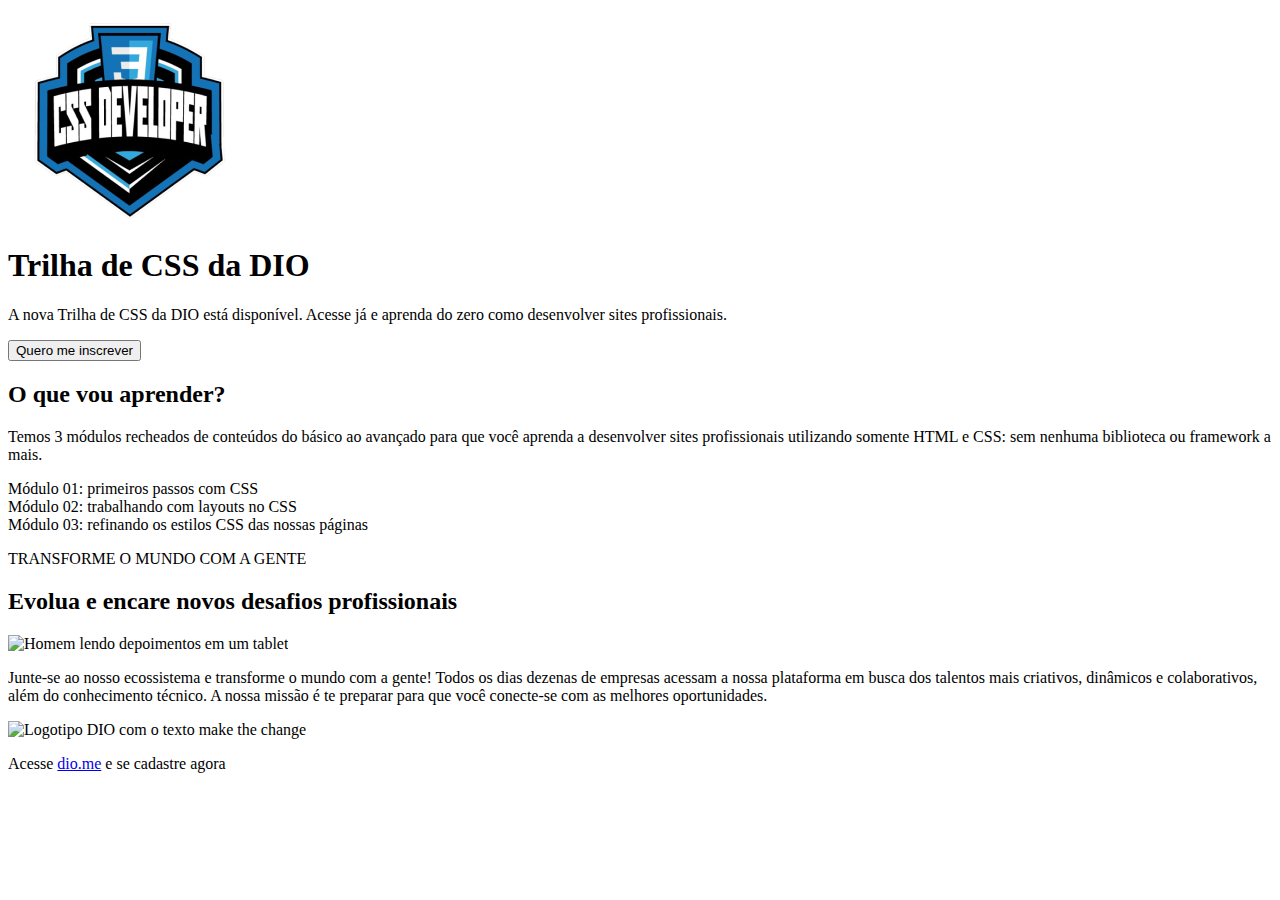
==== desafios-trilha-css/src/index.html @ def80c3a "Create index.html" ====
<!DOCTYPE html>
<html lang="pt-br">

<head>
  <meta charset="UTF-8">
  <meta http-equiv="X-UA-Compatible" content="IE=edge">
  <meta name="viewport" content="width=device-width, initial-scale=1.0">
  <link rel="preconnect" href="https://fonts.googleapis.com">
  <link rel="preconnect" href="https://fonts.gstatic.com" crossorigin>
  <link href="https://fonts.googleapis.com/css2?family=Raleway:wght@400;700;900&display=swap" rel="stylesheet">
  <link rel="stylesheet" href="style.css">
  <title>Trilha de CSS - DIO</title>
</head>

<body>
  <header class="banner">
    <div class="banner-content">
      <div class="logo">
        <img src="images/logo.png" title="Logotipo Trilha de CSS DIO" alt="Logotipo Trilha de CSS DIO">
      </div>
      <h1>Trilha de CSS da DIO</h1>
      <p>A nova Trilha de CSS da DIO está disponível. Acesse já e aprenda do zero como desenvolver sites profissionais.
      </p>
    </div>
    <button>Quero me inscrever</button>
  </header>
  <main>
    <section id="course-content">
      <h2>O que vou aprender?</h2>
      <p>
        Temos 3 módulos recheados de conteúdos do básico ao avançado para que você aprenda a
        desenvolver sites profissionais utilizando somente HTML e CSS: sem nenhuma biblioteca ou framework a mais.
      </p>
      <div class="modules-list">
        <div class="module">
          <span>Módulo 01:</span> primeiros passos com CSS
        </div>
        <div class="module">
          <span>Módulo 02:</span> trabalhando com layouts no CSS
        </div>
        <div class="module">
          <span>Módulo 03:</span> refinando os estilos CSS das nossas páginas
        </div>
      </div>
    </section>
    <section id="transform-world">
      <p>TRANSFORME O MUNDO COM A GENTE</p>
    </section>
    <section id="professional-challenges">
      <h2>Evolua e encare novos desafios profissionais</h2>
      <img src="assets/images/professional-challenges.png" title="Homem lendo depoimentos em um tablet"
        alt="Homem lendo depoimentos em um tablet">
      <p>
        Junte-se ao nosso ecossistema e transforme o mundo com a gente! Todos os dias dezenas de empresas
        acessam a nossa plataforma em busca dos talentos mais criativos, dinâmicos e colaborativos,
        além do conhecimento técnico.
        A nossa missão é te preparar para que você conecte-se com as melhores oportunidades.
      </p>
    </section>
  </main>
  <footer>
    <img class="dio-logo" src="assets/images/dio-logo.png" title="Logotipo DIO com o texto make the change"
      alt="Logotipo DIO com o texto make the change">
    <p>Acesse <a href="https://dio.me">dio.me</a> e se cadastre agora</p>
  </footer>
</body>

</html>
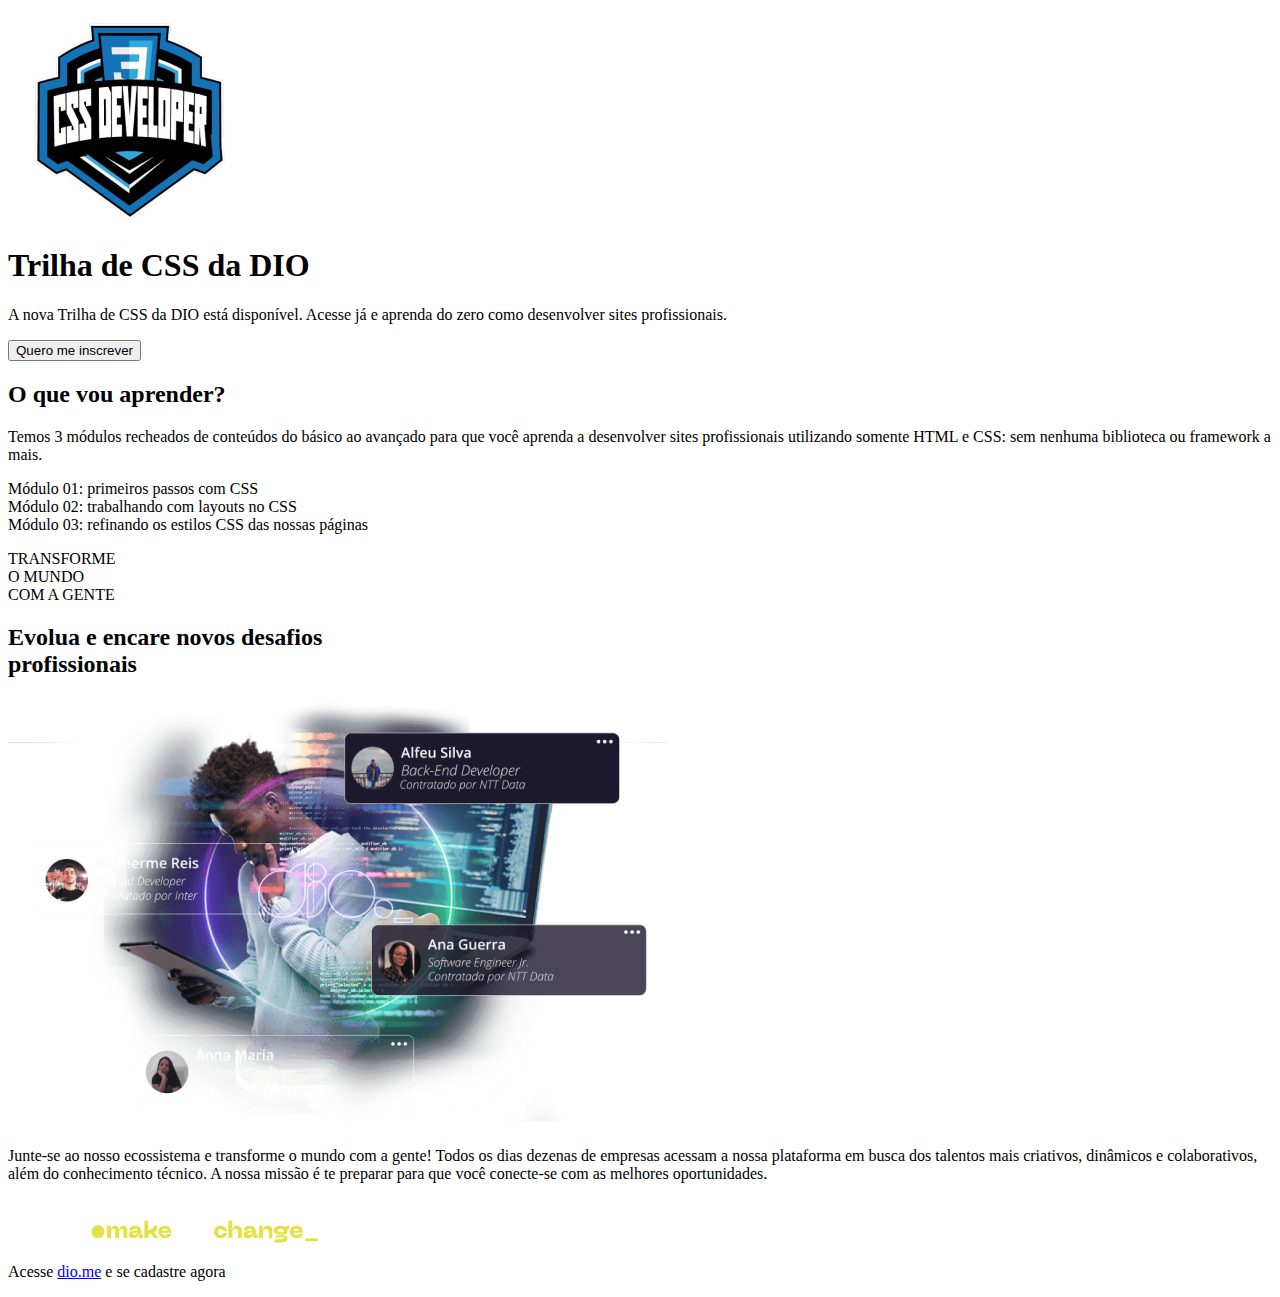
==== commit ca4085cc: "Update index.html" ====
--- a/desafios-trilha-css/src/index.html
+++ b/desafios-trilha-css/src/index.html
@@ -8,12 +8,13 @@
   <link rel="preconnect" href="https://fonts.googleapis.com">
   <link rel="preconnect" href="https://fonts.gstatic.com" crossorigin>
   <link href="https://fonts.googleapis.com/css2?family=Raleway:wght@400;700;900&display=swap" rel="stylesheet">
-  <link rel="stylesheet" href="style.css">
+  <link rel="stylesheet" href="styles.css">
   <title>Trilha de CSS - DIO</title>
 </head>
 
 <body>
   <header class="banner">
+
     <div class="banner-content">
       <div class="logo">
         <img src="images/logo.png" title="Logotipo Trilha de CSS DIO" alt="Logotipo Trilha de CSS DIO">
@@ -22,8 +23,10 @@
       <p>A nova Trilha de CSS da DIO está disponível. Acesse já e aprenda do zero como desenvolver sites profissionais.
       </p>
     </div>
+
     <button>Quero me inscrever</button>
   </header>
+
   <main>
     <section id="course-content">
       <h2>O que vou aprender?</h2>
@@ -43,12 +46,14 @@
         </div>
       </div>
     </section>
+
     <section id="transform-world">
-      <p>TRANSFORME O MUNDO COM A GENTE</p>
+      <p>TRANSFORME <br> O MUNDO <br> COM A GENTE</p>
     </section>
+
     <section id="professional-challenges">
-      <h2>Evolua e encare novos desafios profissionais</h2>
-      <img src="assets/images/professional-challenges.png" title="Homem lendo depoimentos em um tablet"
+      <h2>Evolua e encare novos desafios <br> profissionais</h2>
+      <img src="images/professional-challenges.png" title="Homem lendo depoimentos em um tablet"
         alt="Homem lendo depoimentos em um tablet">
       <p>
         Junte-se ao nosso ecossistema e transforme o mundo com a gente! Todos os dias dezenas de empresas
@@ -58,8 +63,9 @@
       </p>
     </section>
   </main>
+
   <footer>
-    <img class="dio-logo" src="assets/images/dio-logo.png" title="Logotipo DIO com o texto make the change"
+    <img class="dio-logo" src="images/dio-logo.png" title="Logotipo DIO com o texto make the change"
       alt="Logotipo DIO com o texto make the change">
     <p>Acesse <a href="https://dio.me">dio.me</a> e se cadastre agora</p>
   </footer>
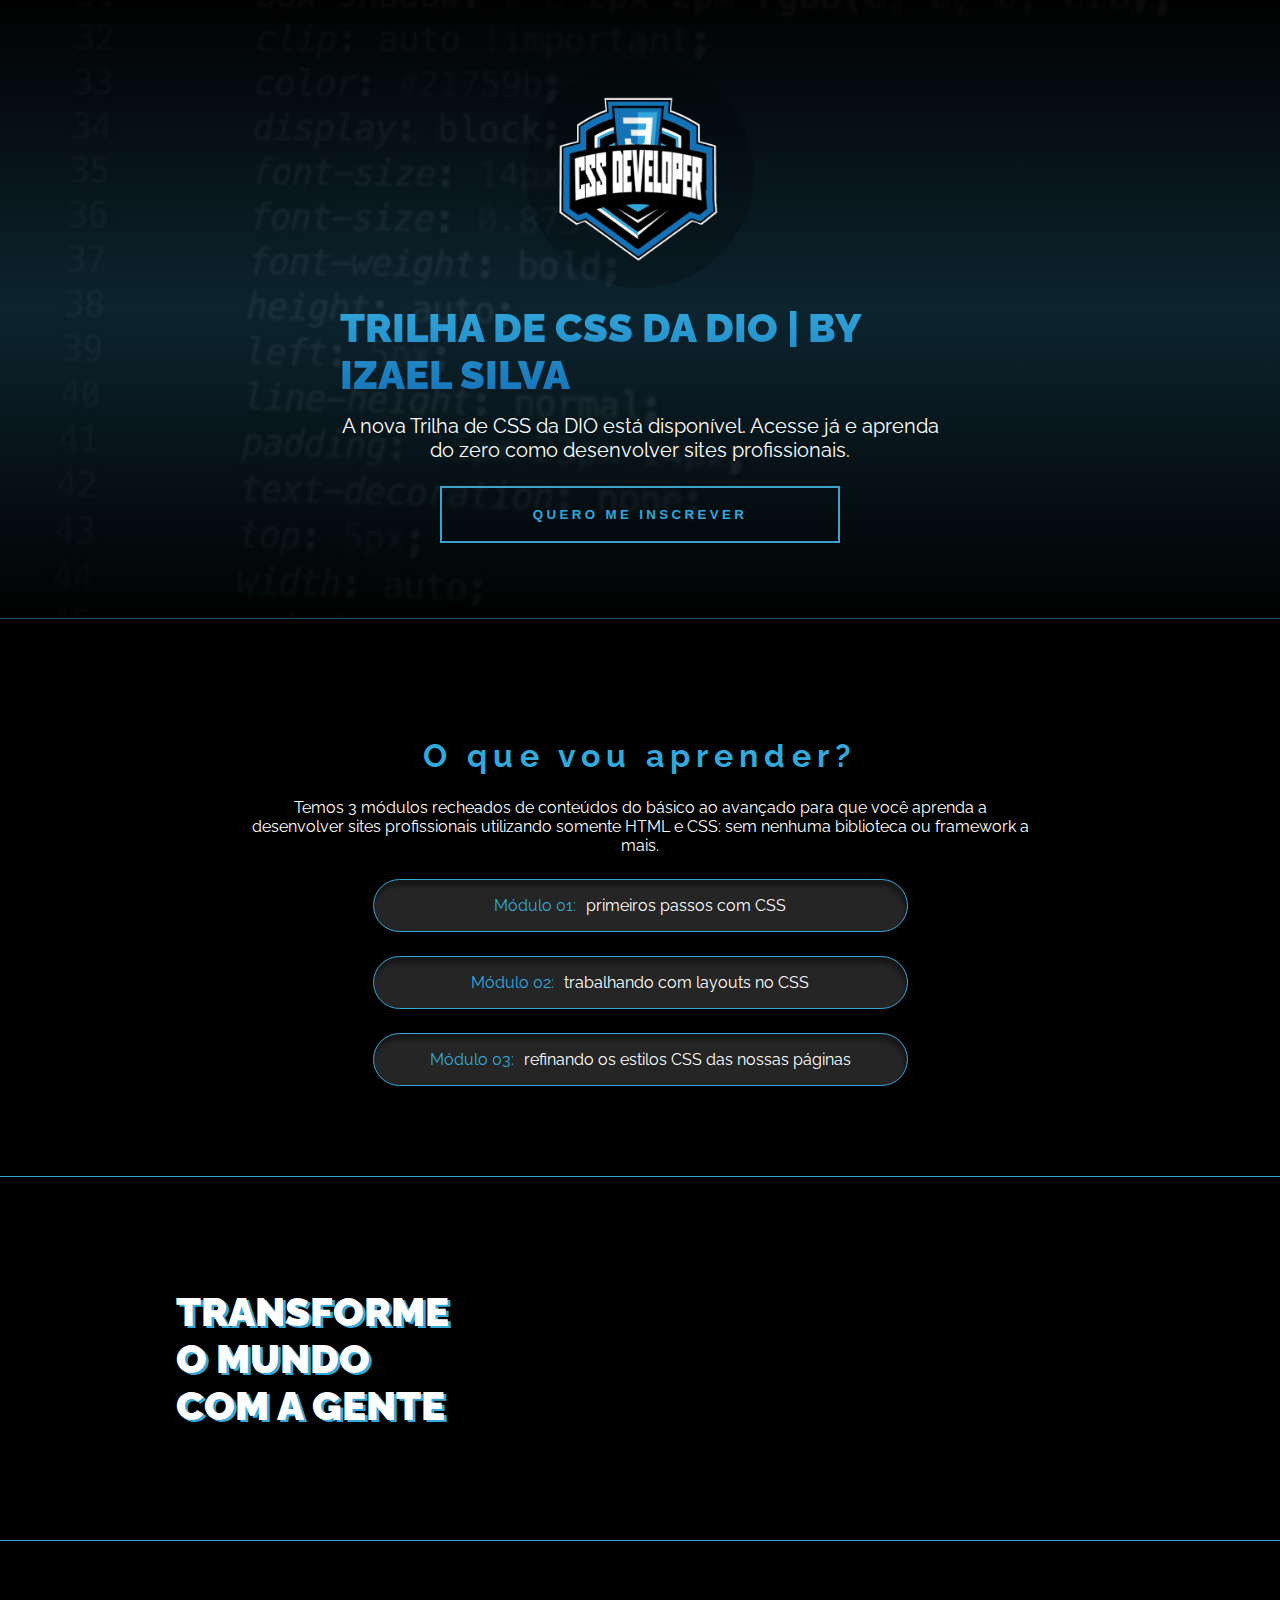
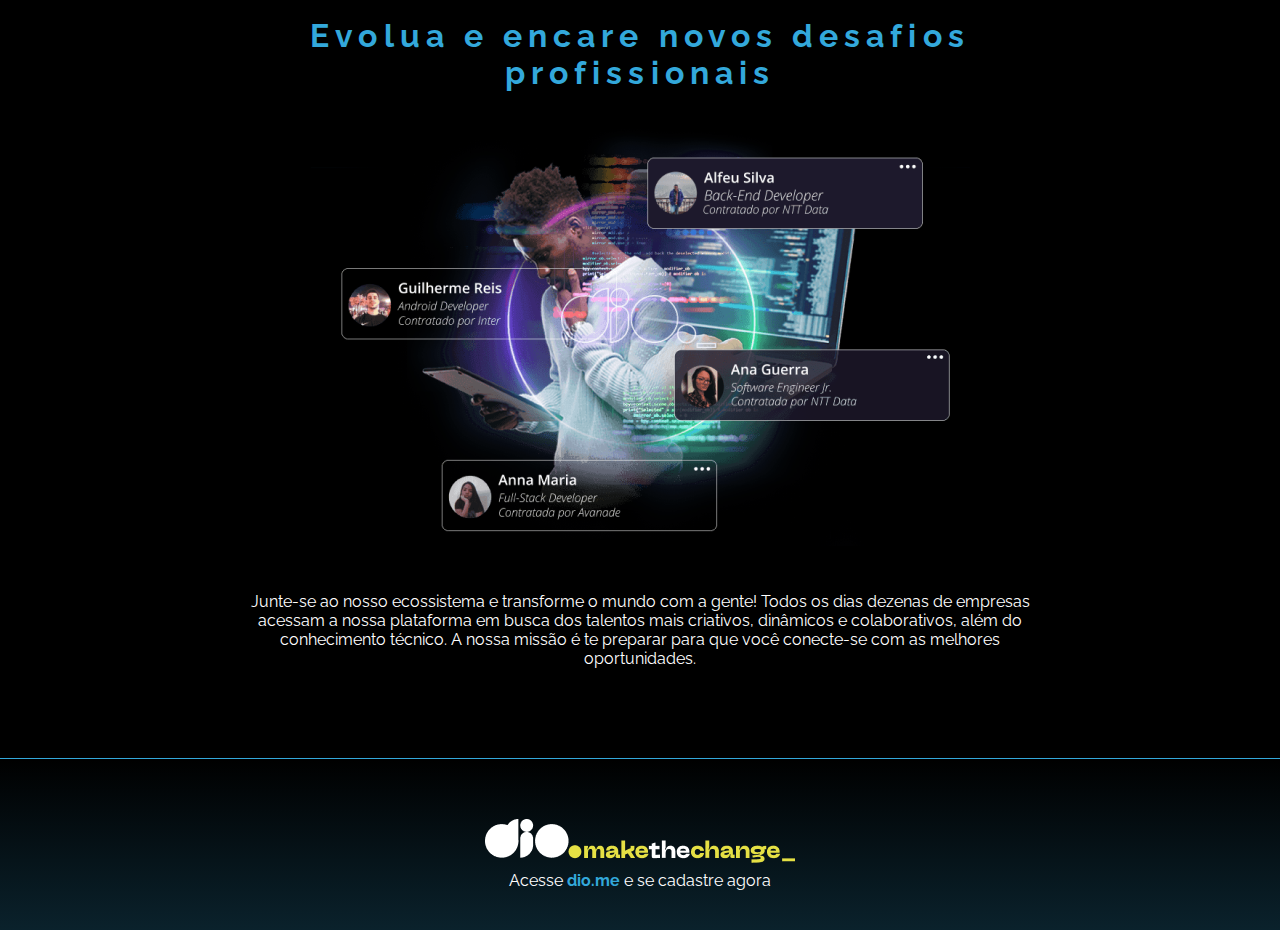
==== commit 96ba68e0: "Update index.html" ====
--- a/desafios-trilha-css/src/index.html
+++ b/desafios-trilha-css/src/index.html
@@ -19,7 +19,7 @@
       <div class="logo">
         <img src="images/logo.png" title="Logotipo Trilha de CSS DIO" alt="Logotipo Trilha de CSS DIO">
       </div>
-      <h1>Trilha de CSS da DIO</h1>
+      <h1>Trilha de CSS da DIO | by Izael Silva</h1>
       <p>A nova Trilha de CSS da DIO está disponível. Acesse já e aprenda do zero como desenvolver sites profissionais.
       </p>
     </div>
--- a/desafios-trilha-css/src/styles.css
+++ b/desafios-trilha-css/src/styles.css
@@ -0,0 +1,259 @@
+* {
+  padding: 0;
+  margin: 0;
+  box-sizing: border-box;
+}
+
+html {
+  font-size: 62.5%;
+  font-family: 'Raleway', sans-serif;
+}
+
+body {
+  font-size: 1.6rem;
+  background: #000000;
+}
+
+
+
+/* SECTION header ########################################## */
+header {
+  display: flex;
+  flex-direction: column;
+  align-items: center;
+  justify-content: center;
+  gap: 2.4rem;
+  padding: 6rem 0rem 7.5rem 0rem;
+  border-bottom: 1px solid #3BA1CD;
+
+  background-image: linear-gradient(rgba(0, 0, 0, .6), rgba(49, 168, 221, .2), rgba(0, 0, 0, .6)), url('images/banner.png');
+  background-size: cover;
+  background-repeat: no-repeat;
+  border-bottom: 1px solid #33A8DB80;
+}
+
+header div.banner-content {
+  width: 100%;
+  max-width: 60rem;
+  display: flex;
+  flex-direction: column;
+  align-items: center;
+  gap: 16px;
+}
+
+header div.banner-content div.logo {
+  width: 22.8rem;
+  height: 22.8rem;
+  display: flex;
+  align-items: center;
+  justify-content: center;
+  border-radius: 26.8rem;
+  background: rgba(0, 0, 0, 0.20);
+}
+
+header div.banner-content div.logo img {
+  width: 90%;
+  object-fit: contain;
+}
+
+header div.banner-content h1 {
+  font-size: 4rem;
+  font-weight: 900;
+  background-clip: text;
+  background: linear-gradient(180deg, #33A8DB 0%, #1472B7 100%);
+  -webkit-background-clip: text;
+  -webkit-text-fill-color: transparent;
+  text-transform: uppercase;
+}
+
+header div.banner-content p {
+  color: #FFF;
+  text-align: center;
+  font-size: 2rem;
+}
+
+header button {
+  color: #31A8DD;
+  text-align: center;
+  font-weight: 900;
+  letter-spacing: 0.336rem;
+  text-transform: uppercase;
+
+  display: flex;
+  padding: 1.9rem 9.1rem;
+  justify-content: center;
+  align-items: center;
+  background-color: transparent;
+  cursor: pointer;
+
+  border: 2px solid #3BA1CD;
+}
+
+
+
+/* SECTION main ########################################## */
+main {
+  display: flex;
+  flex-direction: column;
+  align-items: center;
+  justify-content: center;
+}
+
+
+
+/* SECTION course-content ########################################## */
+#course-content {
+  display: flex;
+  flex-direction: column;
+  align-items: center;
+  gap: 2.4rem;
+  padding: 11.8rem 0.4rem 9rem;
+  max-width: 79.2rem;
+}
+
+#course-content h2 {
+  color: #33A8DB;
+  font-size: 3.2rem;
+  font-weight: 700;
+  letter-spacing: 0.608rem;
+}
+
+#course-content p {
+  color: #FFF;
+  text-align: center;
+}
+
+#course-content div.modules-list {
+  display: flex;
+  flex-direction: column;
+  align-items: center;
+  justify-content: center;
+  gap: 2.4rem;
+  width: 100%;
+  max-width: 53.5rem;
+}
+
+#course-content div.modules-list div.module {
+  display: flex;
+  width: 100%;
+  padding: 1.6rem 0rem;
+  justify-content: center;
+  align-items: center;
+  gap: 1rem;
+
+  border-radius: 57rem;
+  border: 1px solid #33A8DB;
+  background: #252525;
+
+  color: #FFF;
+
+  box-shadow: -2px 6px 4px 0px rgba(0, 0, 0, 0.40) inset;
+}
+
+#course-content div.modules-list div.module span {
+  color: #33A8DB;
+}
+
+
+
+/* SECTION transform-world ########################################## */
+#transform-world {
+  width: 100%;
+  padding: 11.1rem 0rem;
+  background-size: cover;
+  background-attachment: fixed;
+  border-top: 1px solid #33A8DB;
+  border-bottom: 1px solid #33A8DB;
+  background-position: center center;
+  background-image: url(images/woman-code.png);
+}
+
+#transform-world p {
+  color: #FFF;
+  font-size: 4rem;
+  font-weight: 900;
+  margin-left: 13.75%;
+  text-shadow: 3px 2px 0px #33A8DB;
+}
+
+
+
+/* SECTION professional-challenges ########################################## */
+#professional-challenges {
+  display: flex;
+  align-items: center;
+  flex-direction: column;
+  justify-content: center;
+  padding: 7.6rem 1.6rem 9rem;
+}
+
+#professional-challenges h2 {
+  width: 100%;
+  max-width: 74.6rem;
+  text-align: center;
+  color: #33A8DB;
+  font-weight: 700;
+  font-size: 3.2rem;
+  letter-spacing: 0.608rem;
+}
+
+#professional-challenges img {
+  width: 100%;
+  max-width: 65.9rem;
+  margin: 3.2rem 0rem 4rem 0rem;
+}
+
+#professional-challenges p {
+  width: 100%;
+  color: #FFF;
+  max-width: 79.2rem;
+  text-align: center;
+}
+
+
+
+/* FOOTER ######################################################### */
+footer {
+  width: 100%;
+  gap: 0.8rem;
+  display: flex;
+  padding-top: 6rem;
+  align-items: center;
+  padding-bottom: 4rem;
+  flex-direction: column;
+  justify-content: center;
+  border-top: 1px solid #33A8DB;
+  background: linear-gradient(180deg, rgba(51, 168, 219, 0.00) 0%, rgba(51, 168, 219, 0.20) 99.99%, rgba(51, 168, 219, 0.20) 100%);
+}
+
+footer img {
+  width: 100%;
+  max-width: 31rem;
+}
+
+footer p {
+  color: #FFF;
+}
+
+footer a {
+  color: #33A8DB;
+  font-weight: 700;
+  text-decoration: none;
+}
+
+
+@media only screen and (max-width: 600px) {
+
+  /* For tablets: 14px tablet */
+  html {
+    font-size: 54.6875%;
+  }
+}
+
+@media only screen and (max-width: 320px) {
+
+  /* For mobile: 7.5px */
+  html {
+    font-size: 46.875%;
+  }
+}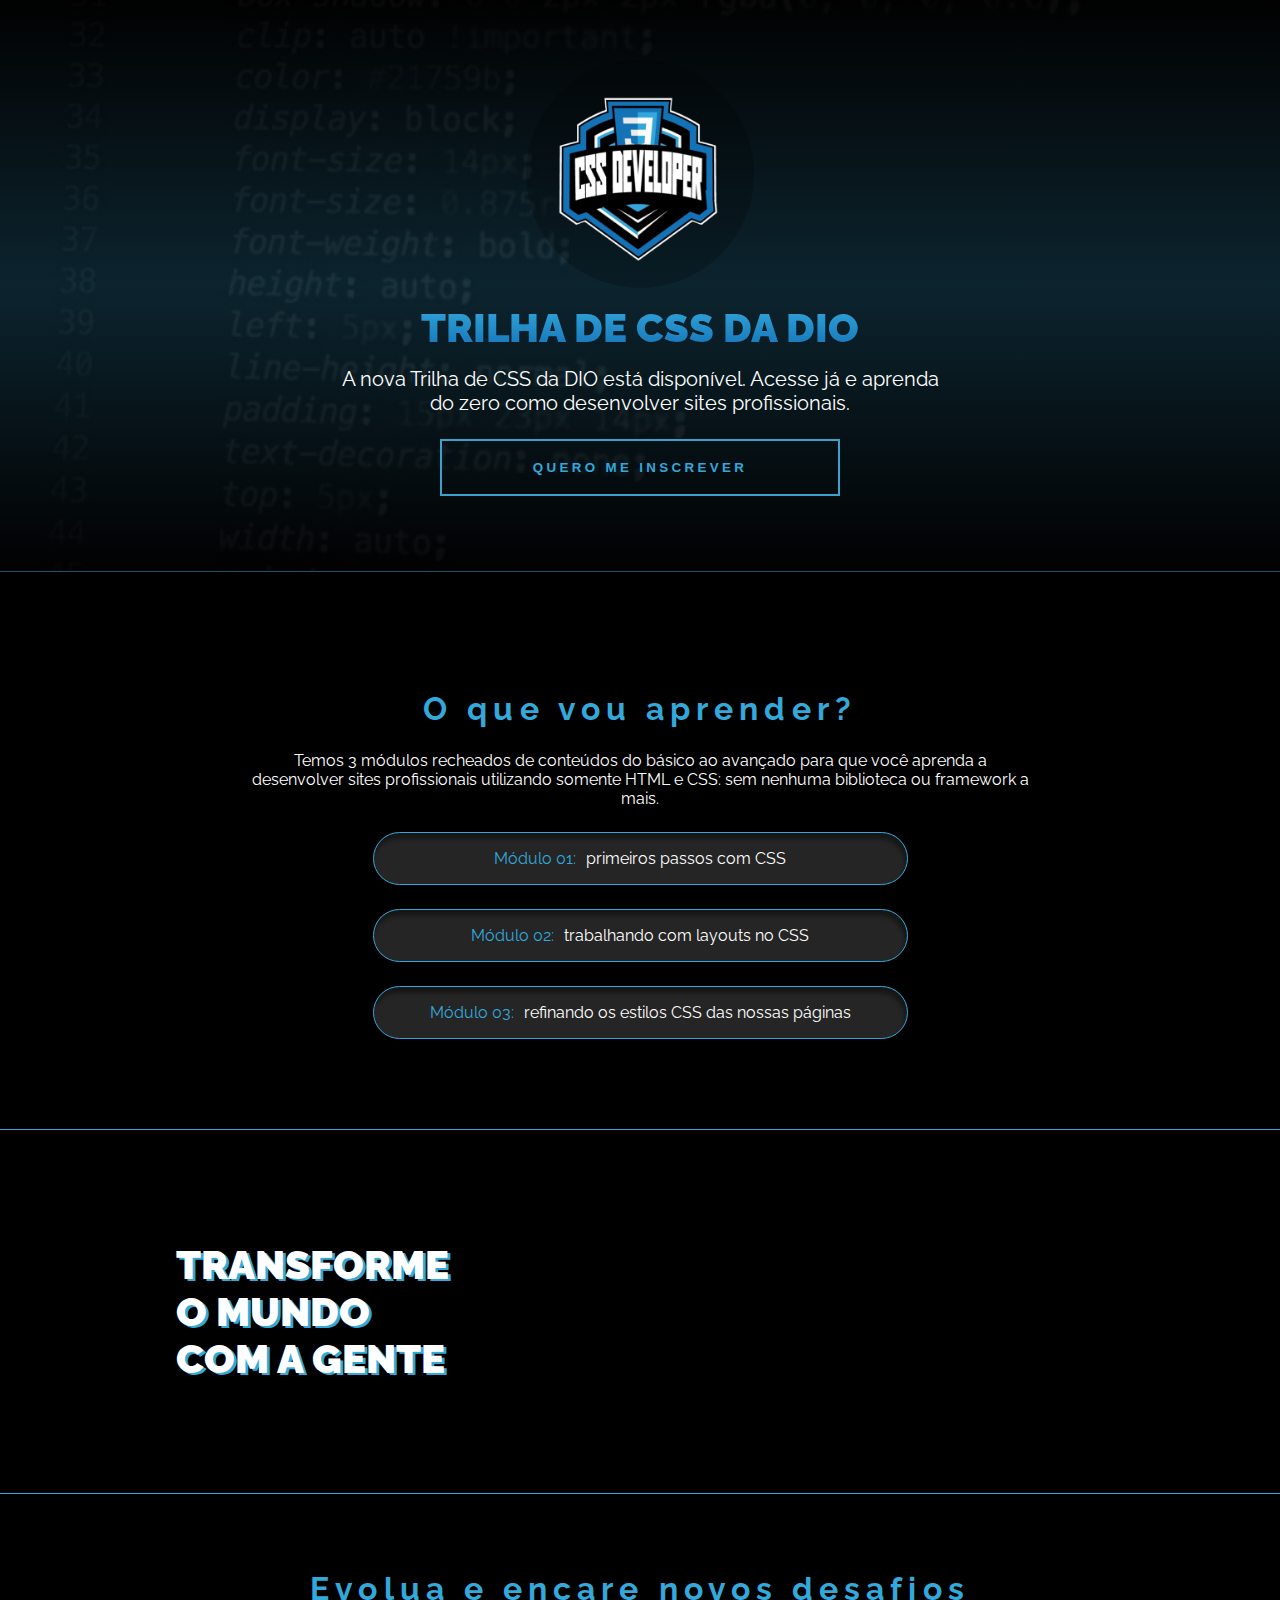
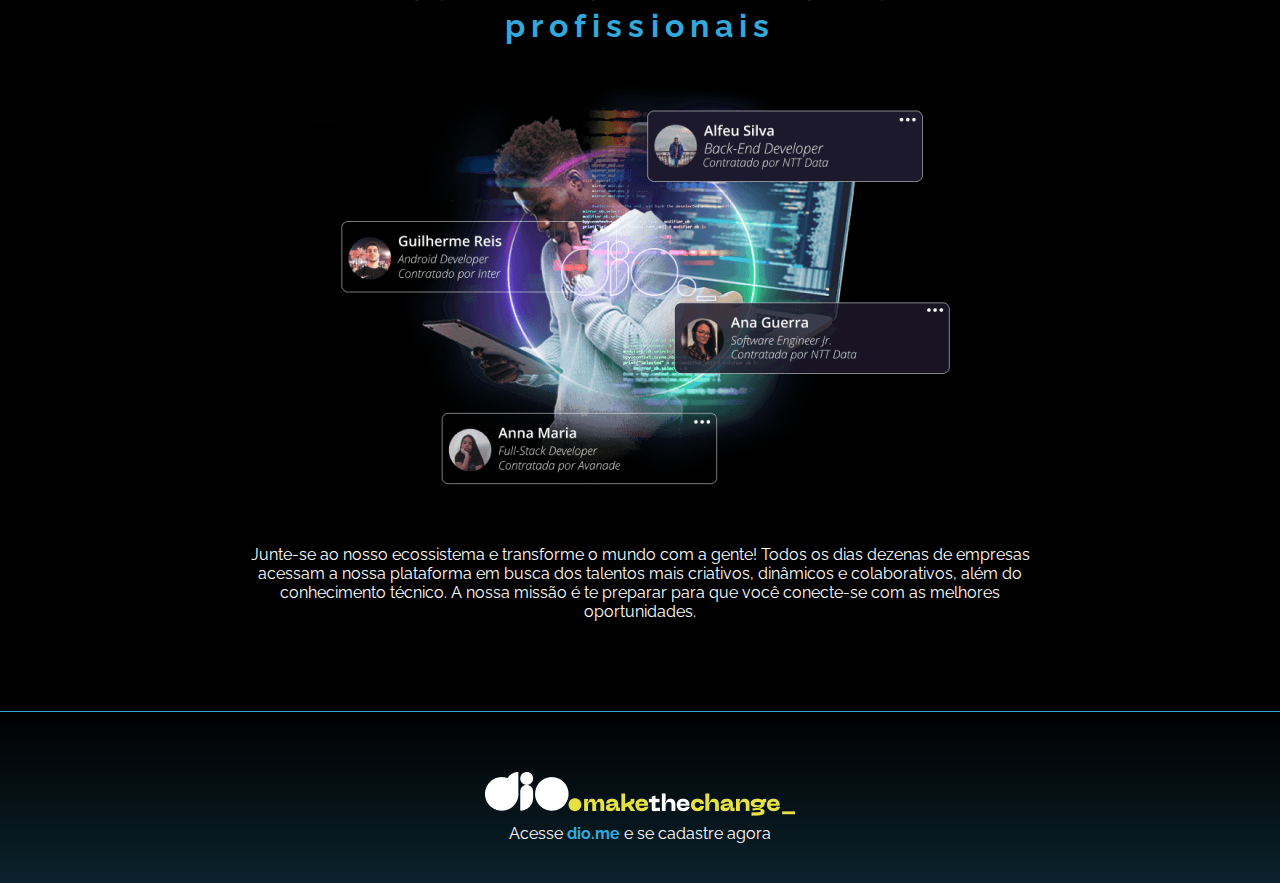
==== commit 660108bd: "Update index.html" ====
--- a/desafios-trilha-css/src/index.html
+++ b/desafios-trilha-css/src/index.html
@@ -9,7 +9,7 @@
   <link rel="preconnect" href="https://fonts.gstatic.com" crossorigin>
   <link href="https://fonts.googleapis.com/css2?family=Raleway:wght@400;700;900&display=swap" rel="stylesheet">
   <link rel="stylesheet" href="styles.css">
-  <title>Trilha de CSS - DIO</title>
+  <title>Trilha de CSS - DIO | by Izael Silva</title>
 </head>
 
 <body>
@@ -19,7 +19,7 @@
       <div class="logo">
         <img src="images/logo.png" title="Logotipo Trilha de CSS DIO" alt="Logotipo Trilha de CSS DIO">
       </div>
-      <h1>Trilha de CSS da DIO | by Izael Silva</h1>
+      <h1>Trilha de CSS da DIO</h1>
       <p>A nova Trilha de CSS da DIO está disponível. Acesse já e aprenda do zero como desenvolver sites profissionais.
       </p>
     </div>
